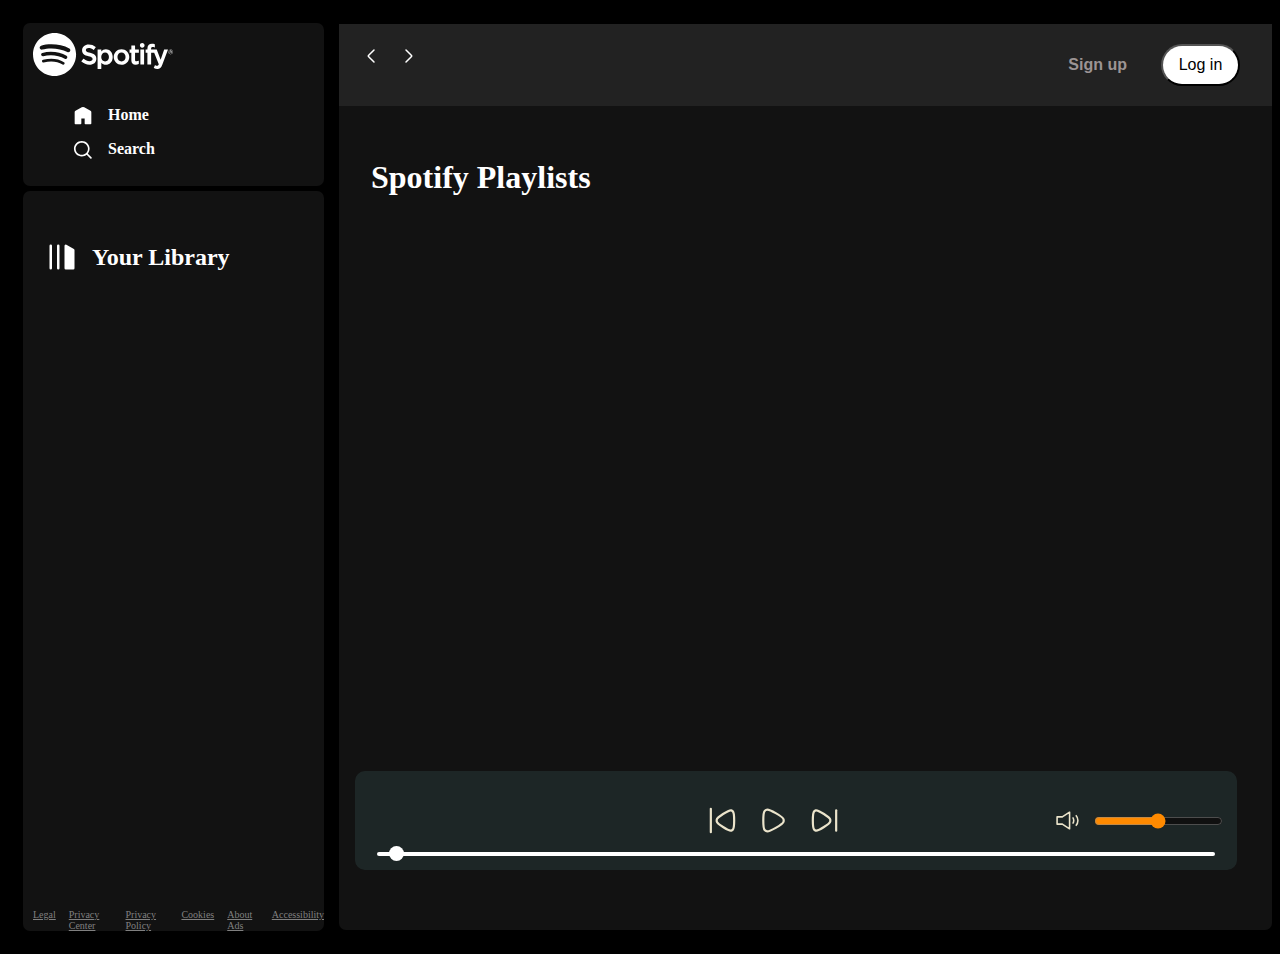
==== spotify clone/index.html @ 84c086b4 "Add files via upload" ====
<html lang="en">

<head>
    <meta charset="UTF-8">
    <meta name="viewport" content="width=device-width, initial-scale=1.0">
    <link rel="stylesheet" href="style.css">
    <link rel="stylesheet" href="utility.css">
    <title>Spotify Clone</title>
</head>

<body>
    <div class="container flex bg-black">
        <div class="left">
            <div class="close">
                <img width="30" class="invert" src="img/close.svg" alt="">
            </div>
            <div class="home bg-grey rounded m-1 p-1">
                <div class="logo"><a href="index.html"><img width ="140px" class="invert" src="img/logo.svg" alt="logo"></a></div>
                <ul>
                    <li><img class="invert" src="img/home.svg" alt="home">Home</li>
                    <li><img class="invert" src="img/search.svg" alt="search">Search</li>
                </ul>
            </div>
            <div class="library bg-grey rounded m-1 p-1">
                <div class="heading">
                    <img class="invert" src="img/playlist.svg" alt="">
                    <h2>Your Library</h2>
                </div>
                <div class="songList">
                    <ul>
                        
                    </ul>
                </div>

                <div class="footer">
                    <div><a href="https://www.spotify.com/in-en/legal/"><span>Legal</span></a></div>
                    <div><a href="https://www.spotify.com/in-en/privacy/"><span>Privacy Center</span></a></div>
                    <div><a href="https://www.spotify.com/in-en/legal/privacy-policy/"><span>Privacy Policy</span></a>
                    </div>
                    <div><a href="https://www.spotify.com/in-en/legal/cookies-policy/"><span>Cookies</span></a></div>
                    <div><a href="https://www.spotify.com/in-en/legal/privacy-policy/#s3"><span>About Ads</span></a></div>
                    <div><a href="https://www.spotify.com/in-en/accessibility/"><span>Accessibility</span></a></div>
                </div>
            </div>
        </div>
        <div class="right bg-grey rounded">
            <div class="header">
                <div class="nav">
                    <div class="hamburgerContainer">

                        <img width="40" class="invert hamburger" src="img/hamburger.svg" alt="">
                        <svg width="24" height="24" viewBox="0 0 24 24" fill="none" xmlns="http://www.w3.org/2000/svg">
                            <path
                                d="M15 6L9.70711 11.2929C9.37377 11.6262 9.20711 11.7929 9.20711 12C9.20711 12.2071 9.37377 12.3738 9.70711 12.7071L15 18"
                                stroke="#ffffff" stroke-width="1.5" stroke-linecap="round" stroke-linejoin="round" />
                        </svg>
                        <svg width="24" height="24" viewBox="0 0 24 24" fill="none" xmlns="http://www.w3.org/2000/svg">
                            <path
                                d="M9 18L14.2929 12.7071C14.6262 12.3738 14.7929 12.2071 14.7929 12C14.7929 11.7929 14.6262 11.6262 14.2929 11.2929L9 6"
                                stroke="#ffffff" stroke-width="1.5" stroke-linecap="round" stroke-linejoin="round" />
                        </svg>
                    </div>
                </div>
                <div class="buttons">
                    <button class="signupbtn">Sign up</button>
                    <button class="loginbtn">Log in</button>
                </div>
            </div>
            <div class="spotifyPlaylists">
                <h1>Spotify Playlists</h1>
            <div class="cardContainer">  
                <!---<div data-folder="cs" class="card">
                    <div class="play">
                        <svg width="16" height="16" viewBox="0 0 24 24" fill="none" xmlns="http://www.w3.org/2000/svg">
                        <path d="M5 20V4L19 12L5 20Z" stroke="#141B34" fill="#000" stroke-width="1.5" stroke-linejoin="round"></path>
                        </svg>
                    </div>

                    <img src="/songs/cs/cover.jpg" alt="">
                    <h2>Punjabi Songs</h2>
                    <p>New Songs for you in Punjabi</p>
                </div> 
                <div data-folder="ncs" class="card">
                    <div class="play">
                        <svg width="16" height="16" viewBox="0 0 24 24" fill="none" xmlns="http://www.w3.org/2000/svg">
                        <path d="M5 20V4L19 12L5 20Z" stroke="#141B34" fill="#000" stroke-width="1.5" stroke-linejoin="round"></path>
                        </svg>
                    </div>

                    <img src="/songs/ncs/cover.jpg" alt="">
                    <h2>Hindi Songs</h2>
                    <p>New Songs for you can paly and sing in Hindi</p>
                </div>-->
                
            </div>
                <div class="playbar">
                    <div class="seekbar">
                        <div class="circle" style="left: 1.39353%;"></div>
                    </div>
                    <div class="abovebar">
                        <div class="songinfo"></div>
                            <div class="songbuttons">
                                <img width="35" id="previous" src="img/prevsong.svg" alt="">
                                <img width="35" id="play" src="img/play.svg" alt="">
                                <img width="35" id="next" src="img/nextsong.svg" alt="">
                            </div>
                        <div class="timevol">                       
                            <div class="songtime"></div>
                            <div class="volume">
                            <img width="25" src="img/volume.svg" alt="">
                            <div class="range">
                                <input type="range" name="volume" id="">
                            </div>
                            </div>
                        </div>
                    </div>
                </div>
            </div>
        </div>
    </div>
</body>
<script src="scripts.js"></script>
</html>
---- spotify clone/style.css ----
.close {
    display: none;
}

body {
    background-color: black;
    color: white;
}

.left {
    width: 25vw;
    padding: 10px;
}

.right {
    width: 75vw;
}



.home ul li {
    display: flex;
    gap: 15px;
    width: 20px;
    list-style: none;
    padding-top: 14px;
    font-weight: bold;
}

.heading {
    display: flex;
    gap: 15px;
    width: 100%;
    padding-top: 14px;
    padding: 23px 14px;
    font-weight: bold;
    align-items: center;
    font-size: 16px;
}

.heading img {
    width: 30px;
}

.library {
    min-height: 80vh;
    position: relative;
}

.footer {
    display: flex;
    font-size: 10px;
    color: grey;
    gap: 13px;
    position: absolute;
    bottom: 0;
    padding: 10x 0px;

}

.footer a {
    color: grey;
}

.right {
    margin: 16px 0;
    position: relative;
}

.header {
    display: flex;
    justify-content: space-between;
    background-color: rgb(34 34 34);
}

.header>* {
    padding: 20px;
}

.spotifyPlaylists {
    padding: 16px;
}

.spotifyPlaylists h1 {
    padding: 16px;
}

.cardContainer {
    margin: 30px;
    display: flex;
    gap: 10px;
    flex-wrap: wrap;
    overflow-y: auto;
    max-height: 60vh; 
}

.card {
    width: 200px;
    padding: 10px;
    border-radius: 5px;
    background-color: #252525;
    position: relative;
    transition: all .9s;
}
.card:hover{
    background-color: rgb(105, 103, 103);
    cursor: pointer;
    --a: 1;
}

.card>* {
    padding-top: 10px;
}

.card img {
    width: 100%;
    object-fit: contain;
}

.play {
    width: 28px;
    height: 28px;
    background-color: #1fdf64;
    border-radius: 50%;
    padding: 4px;
    display: flex;
    align-items: center;
    justify-content: center;
    position: absolute;
    top: 245px;
    bottom: 88px;
    right: 17px;
    opacity: var(--a);
    transition: all 1s ease-out;
}

.play:hover{
    opacity: 1;
    top: 254px;
}

.buttons>* {
    margin: 0 12px;
}

.signupbtn {
    background-color: rgb(34 34 34);
    color: rgb(156, 148, 148);
    font-weight: bold;
    border: none;
    outline: none;
    cursor: pointer;
    font-size: 16px;
}

.signupbtn:hover {
    font-size: 17px;
    color: white
}

.loginbtn {
    background-color: white;
    border-radius: 21px;
    color: black;
    padding: 10px;
    width: 79px;
    cursor: pointer;
    font-size: 16px;
}

.loginbtn:hover {
    font-weight: bold;
    font-size: 17px;
}

.playbar {
    display: flex;
    justify-content: center;
    align-items: center;
    position: fixed;
    bottom: 30px;
    filter: invert(1);
    background: #e2d9d9;
    border-radius: 10px;
    width: 90%;
    padding: 12px;
    width: 67vw;
    min-height: 40px;
}

.songbuttons {
    display: flex;
    justify-content: center;
    gap: 16px;
}

.songList {
    height: 544px;
    overflow: auto;
    margin-bottom: 44px;
}

.hamburger {
    display: none;
    cursor: pointer;
}

.hamburgerContainer {
    display: flex;
    justify-content: center;
    align-items: center;
    gap: 14px;
}

.songList ul {
    padding: 0 12px;
}

.songList ul li {
    list-style-type: decimal;
    display: flex;
    justify-content: space-between;
    gap: 12px;
    cursor: pointer;
    padding: 12px 0;
    border: 1px solid rgb(255, 255, 255);
    margin: 12px 0;
    padding: 13px;
    border-radius: 5px;
}

.songList .info {
    font-size: 13px;
    width: 344px;
}

.info div {
    word-break: break-all;
}

.playnow {
    display: flex;
    justify-content: center;
    align-items: center;
}

.playnow span {
    font-size: 15px;
    width: 64px;
    padding: 12px;
}

.seekbar {
    height: 4px;
    width: 95%;
    background: black;
    border-radius: 10px;
    position: absolute;
    bottom: 8px;
    margin: 6px;
    cursor: pointer;
}

.circle {
    width: 15px;
    height: 15px;
    border-radius: 13px;
    background-color: black;
    position: relative;
    bottom: 6px;
    left: 0%;
    transition: left 0.5s;
}

.songbuttons img {
    cursor: pointer;
}

.timevol {
    display: flex;
    justify-content: space-evenly;
    align-items: center;
}


.songinfo {
    color: black;
    padding: 0 12px;
    width: 250px;
}

.songtime {
    width: 125px;
    color: black;
    padding: 0 12px;
}


.volume {
    display: flex;
    justify-content: center;
    align-items: center;
    gap: 12px;
    cursor: pointer;
}
.range input{
    cursor: pointer;
}

.abovebar {
    display: flex;
    justify-content: space-between;
    margin: 20px 0;
    width: 100%;
}

@media (max-width: 1200px) {
    .left {
        position: absolute;
        left: -130%;
        transition: all .3s;
        z-index: 1;
        width: 373px;
        background-color: black;
        padding: 0;
        height: 100vh;
        position: fixed;
        top: 0;
    }

    .songinfo,
    .songtime {
        width: auto;
    }

    .left .close {
        position: absolute;
        right: 31px;
        top: 25px;
        width: 29px;
    }

    .timevol {
        display: flex;
        justify-content: space-evenly;
        align-items: center;
        flex-direction: column;
        gap: 13px;
    }

    .right {
        width: 100vw;
    }

    .playbar {
        width: calc(100vw - 75px); 
    }

    .seekbar {
        width: calc(100vw - 120px);
    }

    .hamburger {
        display: block;
    }

    .right {
        margin: 0;
    }

    .card {
        width: 55vw;
    }

    .cardContainer {
        margin: 0;
        justify-content: center; 
    }

    .close {
        display: block;
    }

    .abovebar {
        flex-direction: column;
        gap: 23px;
        align-items: center;
    }

    .cardContainer {
        max-height: unset;
        overflow-y: unset;
        margin-bottom: 35vh;
    }

    .playbar{
        right: 25px;
    }
}

@media (max-width: 500px) {
    .card {
        width: 100%;
    }

    .header>* {
        padding: 2px;
    }

    .buttons>* {
        margin: 0 6px;
    }

    .header{
        padding: 7px;
    }

    .spotifyPlaylists h1 {
        padding: 4px;
    }

    .library{
        height: 85vh;
    }

    .left{ 
        width: 100vw;
    }

 

    
}
---- spotify clone/utility.css ----
.border{
    border: 2px solid  red;
    margin: 3px;
}

.flex{
    display: flex;
}

.justify-center{
    justify-content: center;
}

.items-center{
    align-items: center;
}

.bg-black{
    background-color: black;
    color: white;
}

.invert{
    filter: invert(1);
}

.bg-grey{
    background-color: #121212;
}

.rounded{
    border-radius: 7px;
}

.m-1{
    margin: 5px;
}

.p-1{
    padding: 10px;
}


/* For Webkit browsers (e.g., Chrome, Safari) */
::-webkit-scrollbar {
    width: 12px;
  }
  
  ::-webkit-scrollbar-thumb {
    background-color: #333; /* Dark color for the thumb */
    border-radius: 6px;
  }
  
  ::-webkit-scrollbar-track {
    background-color: #222; /* Dark color for the track */
  }
  
  /* For Firefox */
 /* Dark color for the thumb and track in Firefox */
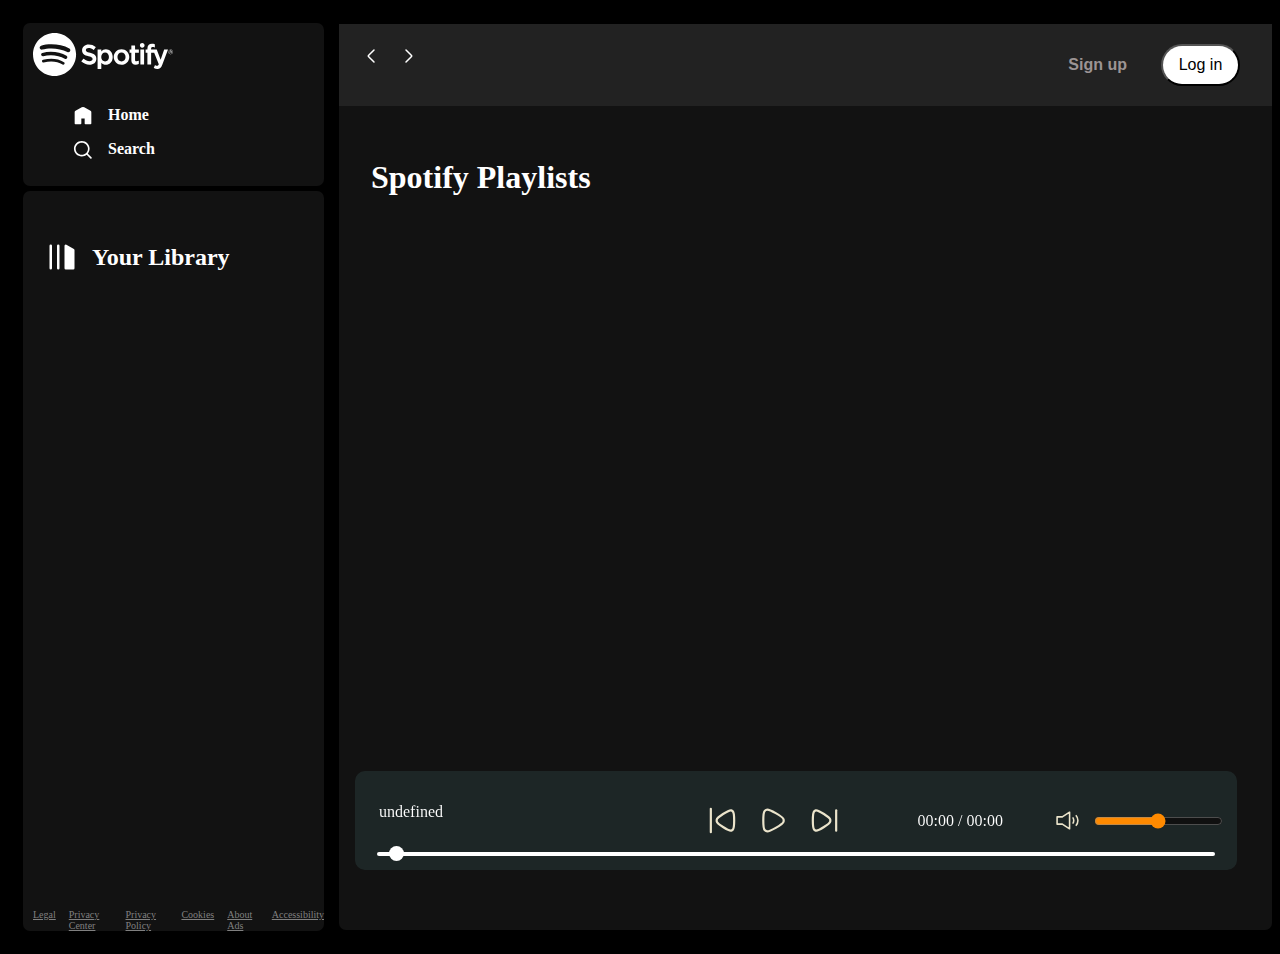
==== commit b49b86df: "Update index.html" ====
--- a/spotify clone/index.html
+++ b/spotify clone/index.html
@@ -119,5 +119,5 @@
         </div>
     </div>
 </body>
-<script src="scripts.js"></script>
-</html>+<script src="script.js"></script>
+</html>
